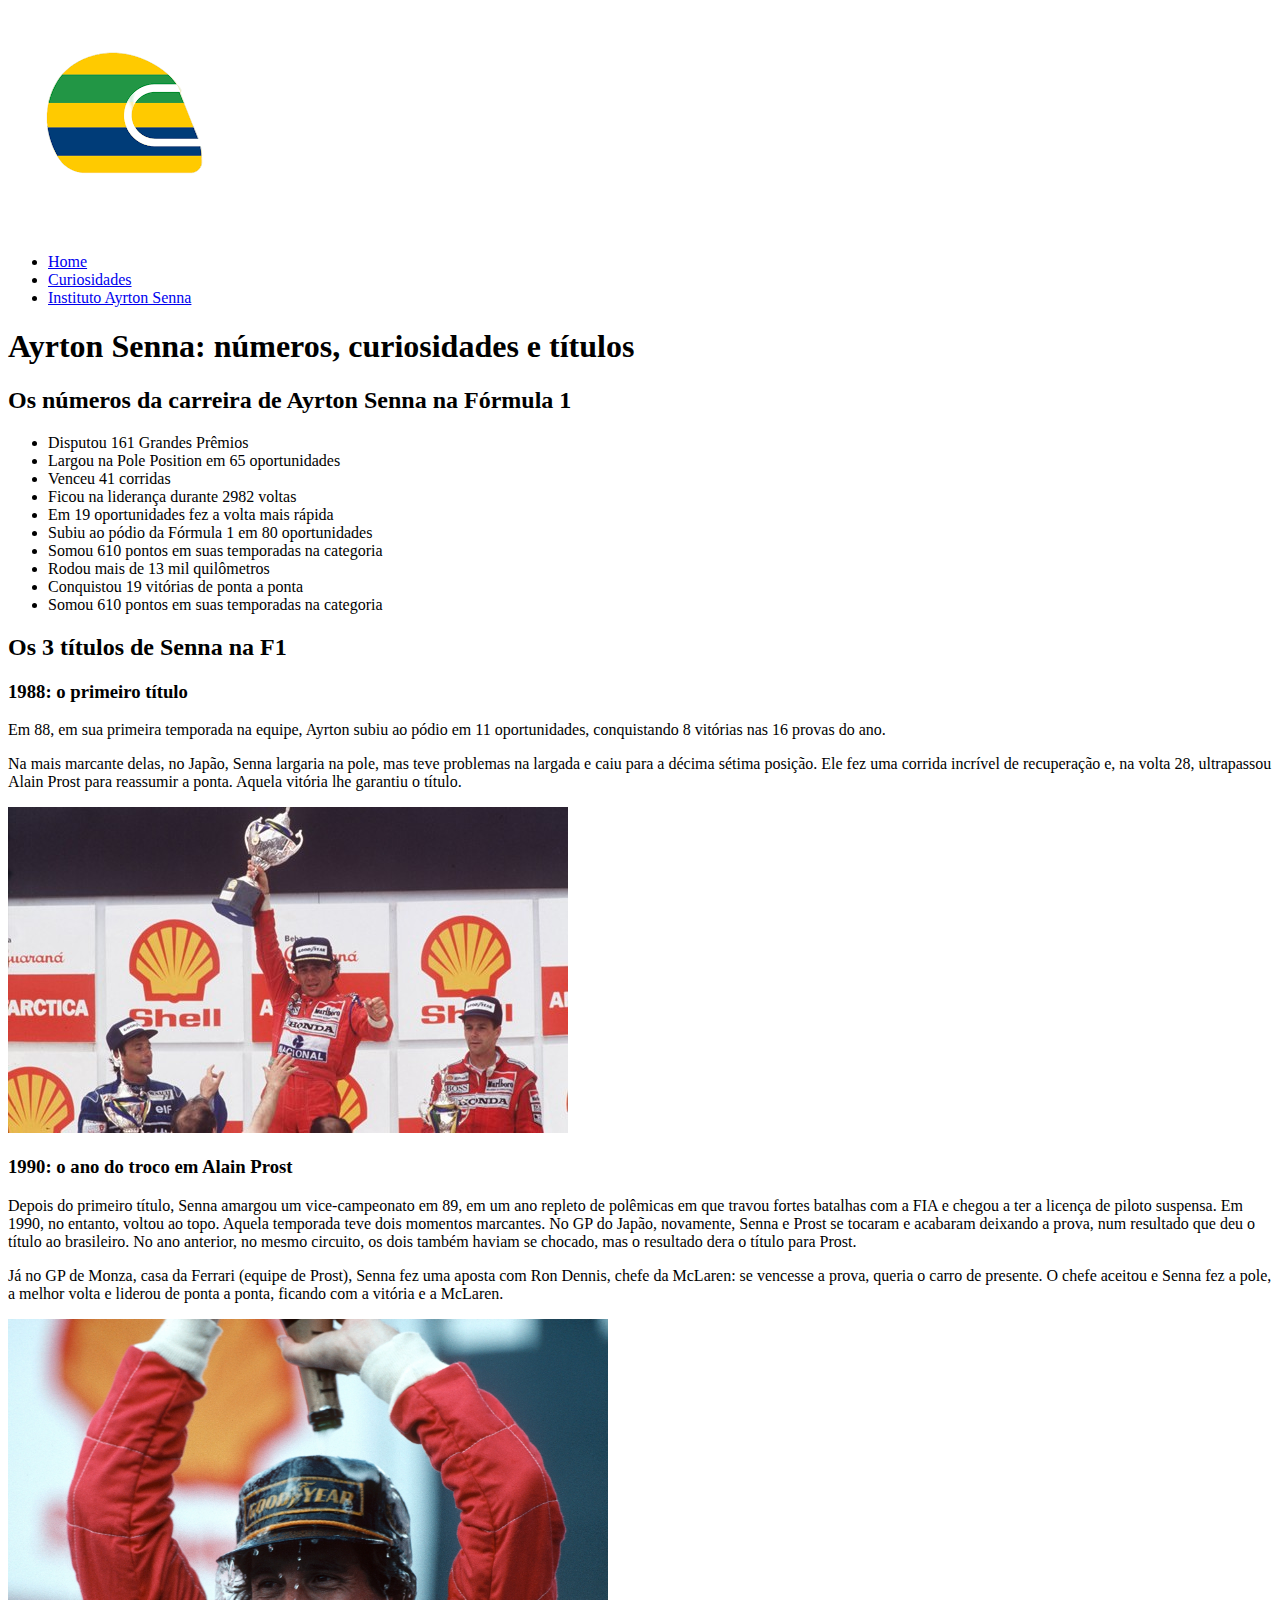
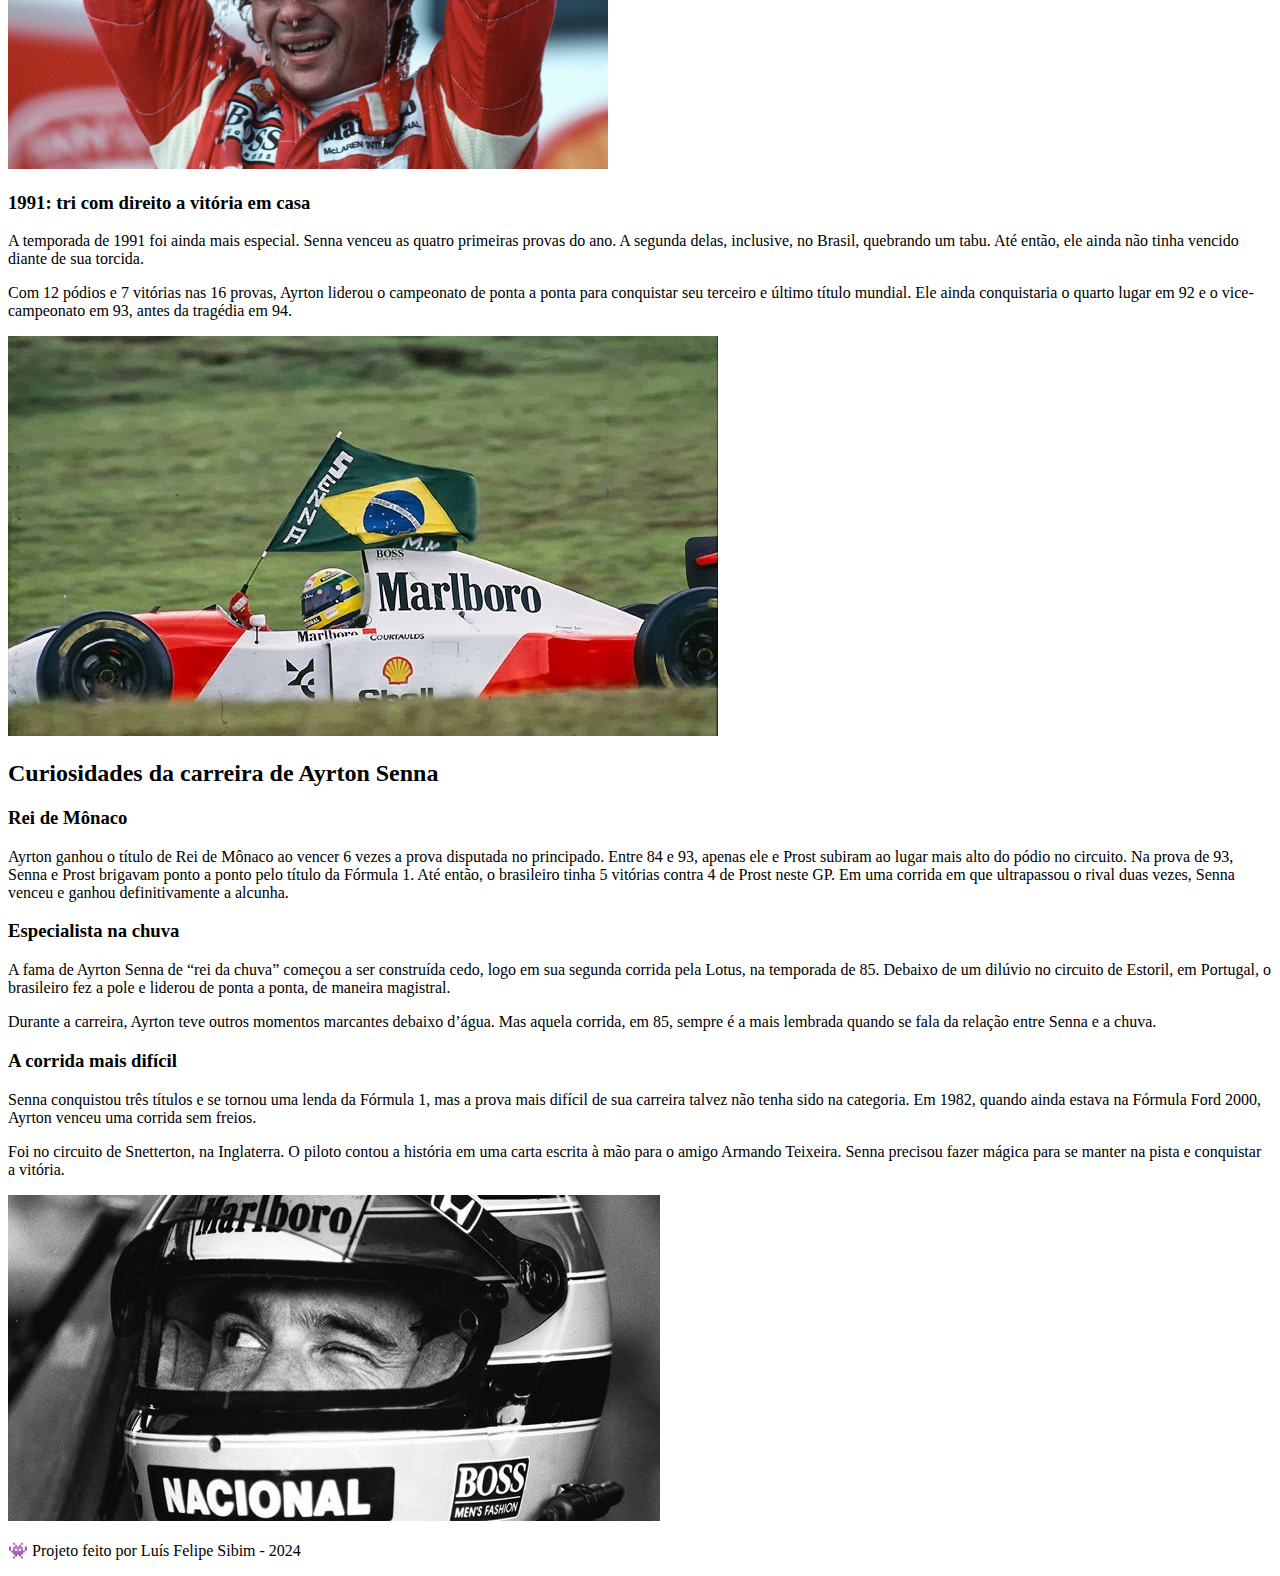
==== curiosidades.html @ d8287ef2 "add css na sessao carreira" ====
<!DOCTYPE html>
<html lang="pt-br">
    <head>
        <meta charset="UTF-8">
        <meta name="viewport" content="width=device-width, initial-scale=1.0">
        <title>Senna - Títulos e Conquistas</title>
        <link rel="preconnect" href="https://fonts.googleapis.com">
        <link rel="preconnect" href="https://fonts.gstatic.com" crossorigin>
        <link href="https://fonts.googleapis.com/css2?family=Lato:ital,wght@0,400;0,700;1,400;1,700&display=swap" rel="stylesheet">
        <link rel="shortcut icon" href="./assets/img/favicon.png" type="image/x-icon" />
    </head>
    <body>
        <header>
            <div id="menu">
                <a class="logo" href="#"><img src="./assets/img/logo-senna.png" alt=""></a>
                <nav>
                    <ul class="navbar">
                        <li><a href="index.html">Home</a></li>
                        <li><a href="#">Curiosidades</a></li>
                        <li><a href="https://institutoayrtonsenna.org.br/" target="_blank">Instituto Ayrton Senna</a></li>
                    </ul>
                </nav>
            </div>
        </header>
        <main>
            <section>
                <article>
                    <h1>Ayrton Senna: números, curiosidades e títulos</h1>
                    <h2>Os números da carreira de Ayrton Senna na Fórmula 1</h2>
                    <ul>
                        <li>Disputou 161 Grandes Prêmios</li>                 
                        <li>Largou na Pole Position em 65 oportunidades</li>                 
                        <li>Venceu 41 corridas</li>                 
                        <li>Ficou na liderança durante 2982 voltas</li>                 
                        <li>Em 19 oportunidades fez a volta mais rápida</li>                 
                        <li>Subiu ao pódio da Fórmula 1 em 80 oportunidades</li>                 
                        <li>Somou 610 pontos em suas temporadas na categoria</li>                
                        <li>Rodou mais de 13 mil quilômetros </li>                
                        <li>Conquistou 19 vitórias de ponta a ponta</li>                
                        <li>Somou 610 pontos em suas temporadas na categoria</li>                
                    </ul>
                </article>
            </section>
            <section>
                <article>
                    <h2>Os 3 títulos de Senna na F1</h2>
                    <h3>1988: o primeiro título</h3>
                    <p>Em 88, em sua primeira temporada na equipe, Ayrton subiu ao pódio em 11 oportunidades, conquistando 8 vitórias nas 16 provas do ano.</p>
                    <p>Na mais marcante delas, no Japão, Senna largaria na pole, mas teve problemas na largada e caiu para a décima sétima posição. Ele fez uma corrida incrível de recuperação e, na volta 28, ultrapassou Alain Prost para reassumir a ponta. Aquela vitória lhe garantiu o título.</p>
                    <img src="./assets/img/senna-titulo1.jpg" alt="Senna segurando o troféu comemorando seu primeiro título.">
                    <h3>1990: o ano do troco em Alain Prost</h3>
                    <p>Depois do primeiro título, Senna amargou um vice-campeonato em 89, em um ano repleto de polêmicas em que travou fortes batalhas com a FIA e chegou a ter a licença de piloto suspensa. Em 1990, no entanto, voltou ao topo. Aquela temporada teve dois momentos marcantes. No GP do Japão, novamente, Senna e Prost se tocaram e acabaram deixando a prova, num resultado que deu o título ao brasileiro. No ano anterior, no mesmo circuito, os dois também haviam se chocado, mas o resultado dera o título para Prost.</p>
                    <p>Já no GP de Monza, casa da Ferrari (equipe de Prost), Senna fez uma aposta com Ron Dennis, chefe da McLaren: se vencesse a prova, queria o carro de presente. O chefe aceitou e Senna fez a pole, a melhor volta e liderou de ponta a ponta, ficando com a vitória e a McLaren.</p>
                    <img src="./assets/img/senna-champagne.jpg" alt="Ayrton Senna comemorando com champagne." width="600">
                    <h3>1991: tri com direito a vitória em casa</h3>
                    <p>A temporada de 1991 foi ainda mais especial. Senna venceu as quatro primeiras provas do ano. A segunda delas, inclusive, no Brasil, quebrando um tabu. Até então, ele ainda não tinha vencido diante de sua torcida.</p>
                    <p>Com 12 pódios e 7 vitórias nas 16 provas, Ayrton liderou o campeonato de ponta a ponta para conquistar seu terceiro e último título mundial. Ele ainda conquistaria o quarto lugar em 92 e o vice-campeonato em 93, antes da tragédia em 94.</p>
                    <img src="./assets/img/senna-carro.jpg" alt="Senna no seu fórmula 1, segurando a bandeira do Brasil.">
                </article>
            </section>
            <section>
                <article>
                    <h2>Curiosidades da carreira de Ayrton Senna</h2>
                    <h3>Rei de Mônaco</h3>
                    <p>Ayrton ganhou o título de Rei de Mônaco ao vencer 6 vezes a prova disputada no principado. Entre 84 e 93, apenas ele e Prost subiram ao lugar mais alto do pódio no circuito. Na prova de 93, Senna e Prost brigavam ponto a ponto pelo título da Fórmula 1. Até então, o brasileiro tinha 5 vitórias contra 4 de Prost neste GP. Em uma corrida em que ultrapassou o rival duas vezes, Senna venceu e ganhou definitivamente a alcunha.</p>
                    <h3>Especialista na chuva</h3>
                    <p>A fama de Ayrton Senna de “rei da chuva” começou a ser construída cedo, logo em sua segunda corrida pela Lotus, na temporada de 85. Debaixo de um dilúvio no circuito de Estoril, em Portugal, o brasileiro fez a pole e liderou de ponta a ponta, de maneira magistral.</p>
                    <p>Durante a carreira, Ayrton teve outros momentos marcantes debaixo d’água. Mas aquela corrida, em 85, sempre é a mais lembrada quando se fala da relação entre Senna e a chuva.</p>
                    <h3>A corrida mais difícil</h3>
                    <p>Senna conquistou três títulos e se tornou uma lenda da Fórmula 1, mas a prova mais difícil de sua carreira talvez não tenha sido na categoria. Em 1982, quando ainda estava na Fórmula Ford 2000, Ayrton venceu uma corrida sem freios.</p>
                    <p>Foi no circuito de Snetterton, na Inglaterra. O piloto contou a história em uma carta escrita à mão para o amigo Armando Teixeira. Senna precisou fazer mágica para se manter na pista e conquistar a vitória.</p>
                    <img src="./assets/img/senna-bw.jpg" alt="Senna de capacete em preto e branco.">
                </article>
            </section>
        </main>
        <footer>
            <p>👾 Projeto feito por Luís Felipe Sibim - 2024</p>
        </footer>
    </body>
</html>
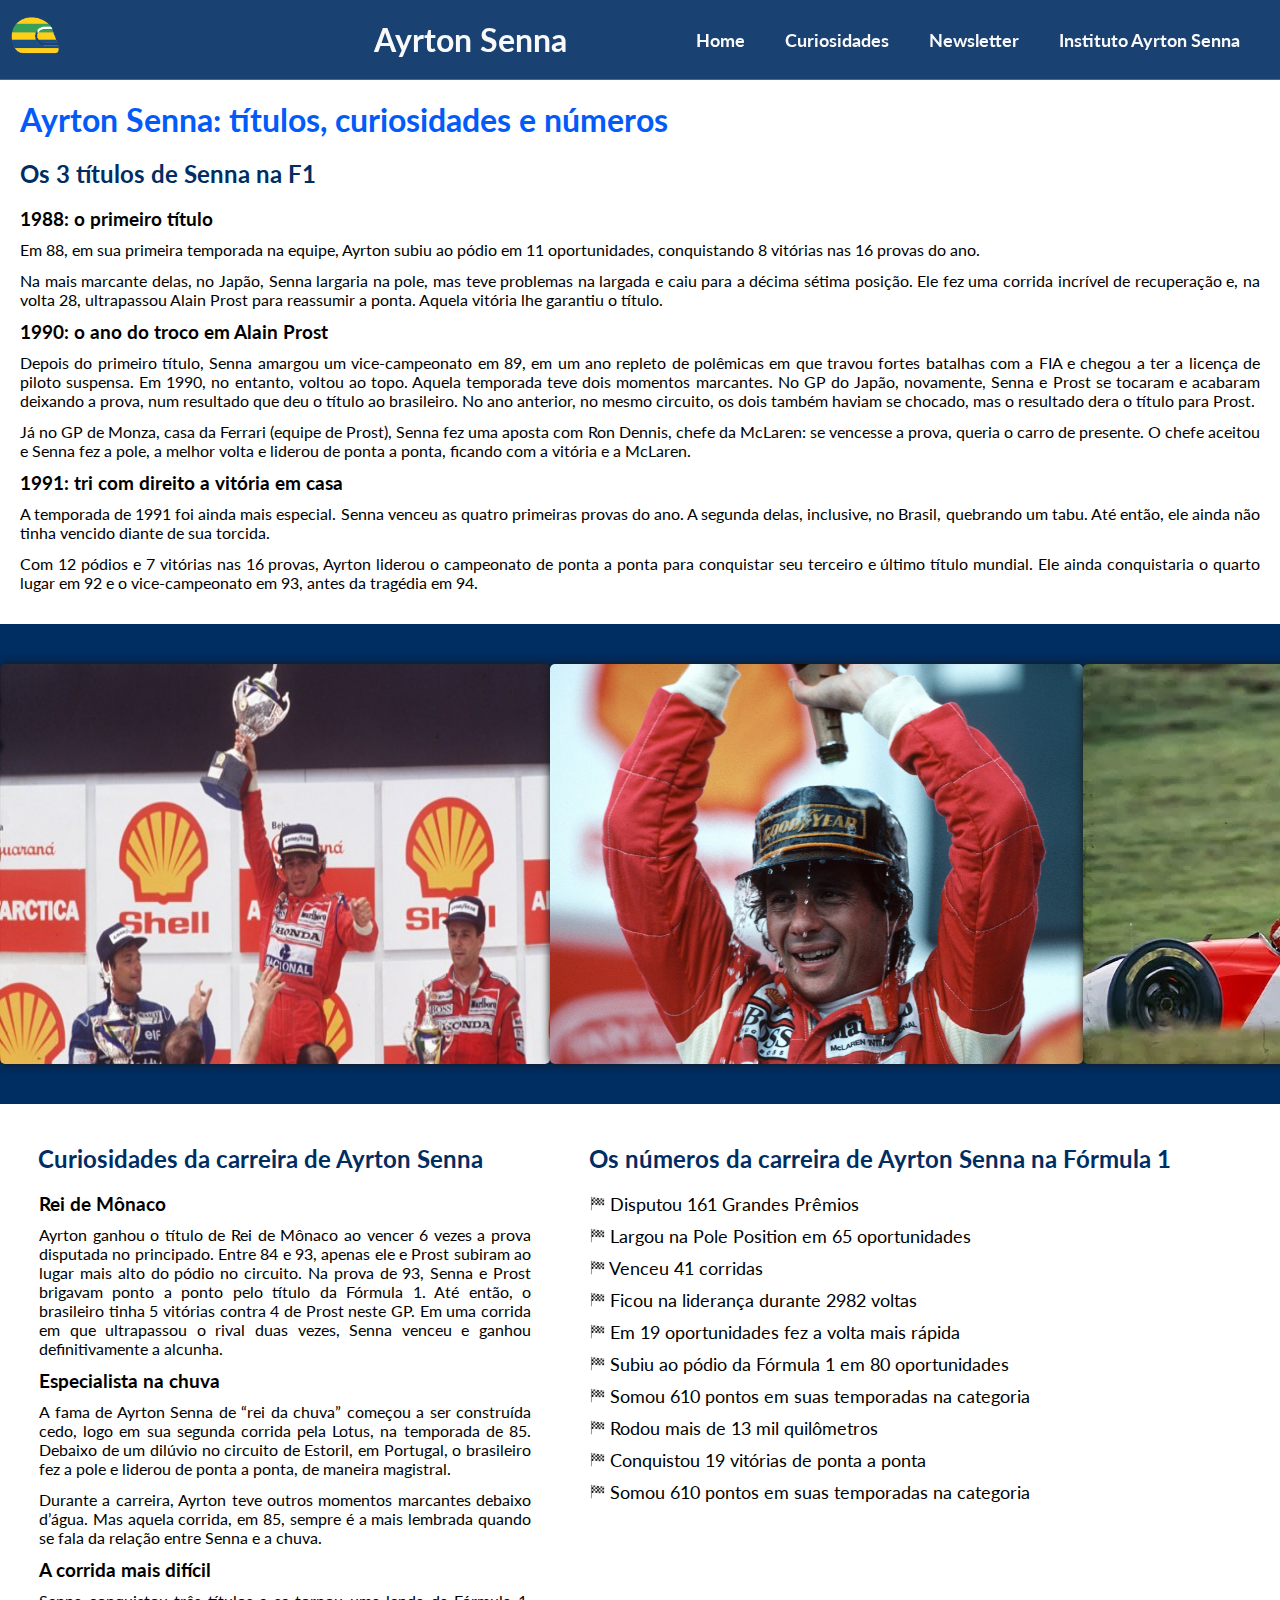
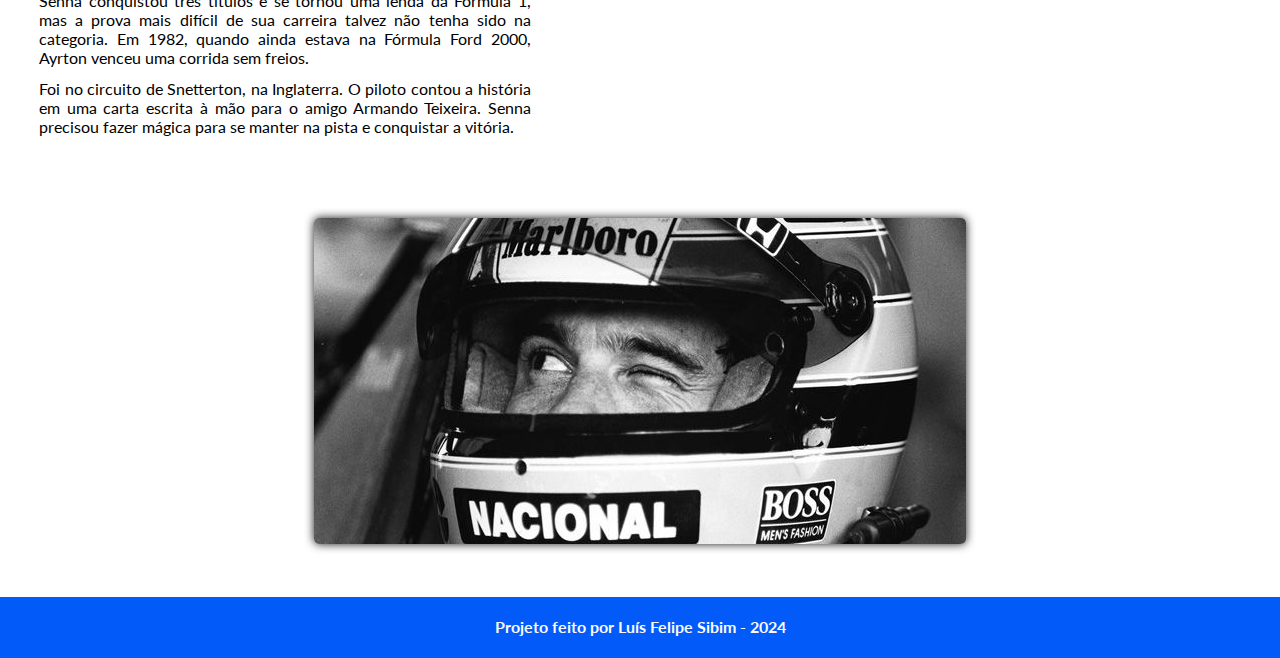
==== commit 6bda2a18: "add css na pagina curiosidades" ====
--- a/curiosidades.html
+++ b/curiosidades.html
@@ -8,58 +8,66 @@
         <link rel="preconnect" href="https://fonts.gstatic.com" crossorigin>
         <link href="https://fonts.googleapis.com/css2?family=Lato:ital,wght@0,400;0,700;1,400;1,700&display=swap" rel="stylesheet">
         <link rel="shortcut icon" href="./assets/img/favicon.png" type="image/x-icon" />
+        <link rel="stylesheet" href="./assets/css/styles.css">
     </head>
     <body>
-        <header>
-            <div id="menu">
-                <a class="logo" href="#"><img src="./assets/img/logo-senna.png" alt=""></a>
+        <header class="menu-container">
+            <div id="menu" class="menu-content">
+                <a href="#">
+                    <img class="logo" src="./assets/img/logo-senna.png" alt="">
+                </a>
+                <h1>Ayrton Senna</h1>
                 <nav>
                     <ul class="navbar">
-                        <li><a href="index.html">Home</a></li>
-                        <li><a href="#">Curiosidades</a></li>
-                        <li><a href="https://institutoayrtonsenna.org.br/" target="_blank">Instituto Ayrton Senna</a></li>
+                        <li>
+                            <a href="index.html">Home</a>
+                        </li>
+                        <li>
+                            <a href="#">Curiosidades</a>
+                        </li>
+                        <li>
+                            <a href="index.html#newsletter">Newsletter</a>
+                        </li>
+                        <li>
+                            <a href="https://institutoayrtonsenna.org.br/" target="_blank">Instituto Ayrton Senna</a>
+                        </li>
                     </ul>
                 </nav>
             </div>
         </header>
-        <main>
+        <main class="main-container">
+            <h1>Ayrton Senna: títulos, curiosidades e números</h1>
+            <h2>Os 3 títulos de Senna na F1</h2>
             <section>
-                <article>
-                    <h1>Ayrton Senna: números, curiosidades e títulos</h1>
-                    <h2>Os números da carreira de Ayrton Senna na Fórmula 1</h2>
-                    <ul>
-                        <li>Disputou 161 Grandes Prêmios</li>                 
-                        <li>Largou na Pole Position em 65 oportunidades</li>                 
-                        <li>Venceu 41 corridas</li>                 
-                        <li>Ficou na liderança durante 2982 voltas</li>                 
-                        <li>Em 19 oportunidades fez a volta mais rápida</li>                 
-                        <li>Subiu ao pódio da Fórmula 1 em 80 oportunidades</li>                 
-                        <li>Somou 610 pontos em suas temporadas na categoria</li>                
-                        <li>Rodou mais de 13 mil quilômetros </li>                
-                        <li>Conquistou 19 vitórias de ponta a ponta</li>                
-                        <li>Somou 610 pontos em suas temporadas na categoria</li>                
-                    </ul>
+                <article class="titles-container">
+                    <div class="titles-content">
+                        <div class="content-style">
+                            <h3>1988: o primeiro título</h3>
+                            <p>Em 88, em sua primeira temporada na equipe, Ayrton subiu ao pódio em 11 oportunidades, conquistando 8 vitórias nas 16 provas do ano.</p>
+                            <p>Na mais marcante delas, no Japão, Senna largaria na pole, mas teve problemas na largada e caiu para a décima sétima posição. Ele fez uma corrida incrível de recuperação e, na volta 28, ultrapassou Alain Prost para reassumir a ponta. Aquela vitória lhe garantiu o título.</p>
+                        </div>
+                        <div class="content-style">
+                            <h3>1990: o ano do troco em Alain Prost</h3>
+                            <p>Depois do primeiro título, Senna amargou um vice-campeonato em 89, em um ano repleto de polêmicas em que travou fortes batalhas com a FIA e chegou a ter a licença de piloto suspensa. Em 1990, no entanto, voltou ao topo. Aquela temporada teve dois momentos marcantes. No GP do Japão, novamente, Senna e Prost se tocaram e acabaram deixando a prova, num resultado que deu o título ao brasileiro. No ano anterior, no mesmo circuito, os dois também haviam se chocado, mas o resultado dera o título para Prost.</p>
+                            <p>Já no GP de Monza, casa da Ferrari (equipe de Prost), Senna fez uma aposta com Ron Dennis, chefe da McLaren: se vencesse a prova, queria o carro de presente. O chefe aceitou e Senna fez a pole, a melhor volta e liderou de ponta a ponta, ficando com a vitória e a McLaren.</p>
+                        </div>
+                        <div class="content-style">
+                            <h3>1991: tri com direito a vitória em casa</h3>
+                            <p>A temporada de 1991 foi ainda mais especial. Senna venceu as quatro primeiras provas do ano. A segunda delas, inclusive, no Brasil, quebrando um tabu. Até então, ele ainda não tinha vencido diante de sua torcida.</p>
+                            <p>Com 12 pódios e 7 vitórias nas 16 provas, Ayrton liderou o campeonato de ponta a ponta para conquistar seu terceiro e último título mundial. Ele ainda conquistaria o quarto lugar em 92 e o vice-campeonato em 93, antes da tragédia em 94.</p>
+                        </div>
+                    </div>
+                    <div class="images-container">
+                        <div class="images-content">
+                            <img src="./assets/img/senna-titulo1.jpg" alt="Senna segurando o troféu comemorando seu primeiro título." height="400" width="550">
+                            <img src="./assets/img/senna-champagne.jpg" alt="Ayrton Senna comemorando com champagne." width="600" height="400">
+                            <img src="./assets/img/senna-carro.jpg" alt="Senna no seu fórmula 1, segurando a bandeira do Brasil." width="600" height="400">
+                     </div>
+                    </div>
                 </article>
             </section>
-            <section>
-                <article>
-                    <h2>Os 3 títulos de Senna na F1</h2>
-                    <h3>1988: o primeiro título</h3>
-                    <p>Em 88, em sua primeira temporada na equipe, Ayrton subiu ao pódio em 11 oportunidades, conquistando 8 vitórias nas 16 provas do ano.</p>
-                    <p>Na mais marcante delas, no Japão, Senna largaria na pole, mas teve problemas na largada e caiu para a décima sétima posição. Ele fez uma corrida incrível de recuperação e, na volta 28, ultrapassou Alain Prost para reassumir a ponta. Aquela vitória lhe garantiu o título.</p>
-                    <img src="./assets/img/senna-titulo1.jpg" alt="Senna segurando o troféu comemorando seu primeiro título.">
-                    <h3>1990: o ano do troco em Alain Prost</h3>
-                    <p>Depois do primeiro título, Senna amargou um vice-campeonato em 89, em um ano repleto de polêmicas em que travou fortes batalhas com a FIA e chegou a ter a licença de piloto suspensa. Em 1990, no entanto, voltou ao topo. Aquela temporada teve dois momentos marcantes. No GP do Japão, novamente, Senna e Prost se tocaram e acabaram deixando a prova, num resultado que deu o título ao brasileiro. No ano anterior, no mesmo circuito, os dois também haviam se chocado, mas o resultado dera o título para Prost.</p>
-                    <p>Já no GP de Monza, casa da Ferrari (equipe de Prost), Senna fez uma aposta com Ron Dennis, chefe da McLaren: se vencesse a prova, queria o carro de presente. O chefe aceitou e Senna fez a pole, a melhor volta e liderou de ponta a ponta, ficando com a vitória e a McLaren.</p>
-                    <img src="./assets/img/senna-champagne.jpg" alt="Ayrton Senna comemorando com champagne." width="600">
-                    <h3>1991: tri com direito a vitória em casa</h3>
-                    <p>A temporada de 1991 foi ainda mais especial. Senna venceu as quatro primeiras provas do ano. A segunda delas, inclusive, no Brasil, quebrando um tabu. Até então, ele ainda não tinha vencido diante de sua torcida.</p>
-                    <p>Com 12 pódios e 7 vitórias nas 16 provas, Ayrton liderou o campeonato de ponta a ponta para conquistar seu terceiro e último título mundial. Ele ainda conquistaria o quarto lugar em 92 e o vice-campeonato em 93, antes da tragédia em 94.</p>
-                    <img src="./assets/img/senna-carro.jpg" alt="Senna no seu fórmula 1, segurando a bandeira do Brasil.">
-                </article>
-            </section>
-            <section>
-                <article>
+            <section class="moreinfo-container">
+                <article class="curiosity-container">
                     <h2>Curiosidades da carreira de Ayrton Senna</h2>
                     <h3>Rei de Mônaco</h3>
                     <p>Ayrton ganhou o título de Rei de Mônaco ao vencer 6 vezes a prova disputada no principado. Entre 84 e 93, apenas ele e Prost subiram ao lugar mais alto do pódio no circuito. Na prova de 93, Senna e Prost brigavam ponto a ponto pelo título da Fórmula 1. Até então, o brasileiro tinha 5 vitórias contra 4 de Prost neste GP. Em uma corrida em que ultrapassou o rival duas vezes, Senna venceu e ganhou definitivamente a alcunha.</p>
@@ -69,12 +77,29 @@
                     <h3>A corrida mais difícil</h3>
                     <p>Senna conquistou três títulos e se tornou uma lenda da Fórmula 1, mas a prova mais difícil de sua carreira talvez não tenha sido na categoria. Em 1982, quando ainda estava na Fórmula Ford 2000, Ayrton venceu uma corrida sem freios.</p>
                     <p>Foi no circuito de Snetterton, na Inglaterra. O piloto contou a história em uma carta escrita à mão para o amigo Armando Teixeira. Senna precisou fazer mágica para se manter na pista e conquistar a vitória.</p>
-                    <img src="./assets/img/senna-bw.jpg" alt="Senna de capacete em preto e branco.">
                 </article>
+                <article class="numbers-container">  
+                    <h2>Os números da carreira de Ayrton Senna na Fórmula 1</h2>
+                    <ul>
+                        <li><img src="./assets/img/flag.png" alt="Bandeira quadriculada" width="15" /> Disputou 161 Grandes Prêmios</li>                 
+                        <li><img src="./assets/img/flag.png" alt="Bandeira quadriculada" width="15" /> Largou na Pole Position em 65 oportunidades</li>                 
+                        <li><img src="./assets/img/flag.png" alt="Bandeira quadriculada" width="15" /> Venceu 41 corridas</li>                 
+                        <li><img src="./assets/img/flag.png" alt="Bandeira quadriculada" width="15" /> Ficou na liderança durante 2982 voltas</li>                 
+                        <li><img src="./assets/img/flag.png" alt="Bandeira quadriculada" width="15" /> Em 19 oportunidades fez a volta mais rápida</li>                 
+                        <li><img src="./assets/img/flag.png" alt="Bandeira quadriculada" width="15" /> Subiu ao pódio da Fórmula 1 em 80 oportunidades</li>                 
+                        <li><img src="./assets/img/flag.png" alt="Bandeira quadriculada" width="15" /> Somou 610 pontos em suas temporadas na categoria</li>                
+                        <li><img src="./assets/img/flag.png" alt="Bandeira quadriculada" width="15" /> Rodou mais de 13 mil quilômetros </li>                
+                        <li><img src="./assets/img/flag.png" alt="Bandeira quadriculada" width="15" /> Conquistou 19 vitórias de ponta a ponta</li>                
+                        <li><img src="./assets/img/flag.png" alt="Bandeira quadriculada" width="15" /> Somou 610 pontos em suas temporadas na categoria</li>                
+                    </ul>
+                </article>
+            </section>
+            <section class="tribute-container">
+                <img src="./assets/img/senna-bw.jpg" alt="Senna de capacete em preto e branco.">
             </section>
         </main>
         <footer>
-            <p>👾 Projeto feito por Luís Felipe Sibim - 2024</p>
+            <p>Projeto feito por Luís Felipe Sibim - 2024</p>
         </footer>
     </body>
 </html>--- a/assets/css/styles.css
+++ b/assets/css/styles.css
@@ -0,0 +1,369 @@
+* {
+    margin: 0;
+    padding: 0;
+    box-sizing: border-box;
+    font-family: 'Lato', sans-serif;
+}
+
+:root {
+    --blue-200: #025bf8;
+    --blue-500: #013ed2;
+    --blue-800: #002D62;
+    --black-800: #171717;
+    --gray-200: #cccccc;
+    --gray-400: #505861;
+    --white: #F9F9F9;
+}
+
+html {
+    height: 100vh;
+    scroll-behavior: smooth;
+}
+
+button, a {
+    cursor: pointer;
+}
+
+
+
+.menu-container {
+    width: 100%;
+    background-color: var(--blue-800);
+    height: 80px;
+    display: flex;
+    justify-content: center;
+    align-items: center;
+    position: sticky;
+    top: 0;
+    border-bottom: 1px solid var(--blue-200);
+    filter: opacity(0.9);
+}
+
+.menu-content {
+    display: flex;
+    justify-content: space-between;
+    align-items: center;
+    width: 100%;
+    color: var(--white);
+}
+
+.logo {
+    width: 30%;
+    height: 30%;
+}
+
+.navbar {
+    display: flex;
+}
+
+.navbar li,
+a {
+   text-decoration: none;
+   list-style: none;
+   margin-right: 20px;
+   color: var(--white);
+   font-size: 18px;
+   font-weight: bold;
+}
+
+.navbar a:hover {
+    color: var(--blue-200)
+}
+
+.start-container {
+    display: flex;
+    justify-content: center;
+    margin: 30px 20px;
+}
+
+.start-container img {
+    width: 80%;
+    height: 80%;
+    border-radius: 5px;
+}
+
+.start-content {
+    display: flex;
+    flex-direction: column;
+    justify-content: space-evenly;
+    width: 80%;
+}
+
+.start-content h2 {
+    color: #002D62;
+    font-size: 38px;
+    margin: -20px 0;
+}
+.start-content p {
+    margin:-10px 20px -10px 0;
+    text-align: justify;
+}
+
+.career-container {
+    background-color: var(--blue-800);
+    width: 100%;
+    padding: 20px 20px;
+    margin: 20px 0;
+}
+
+.career-container h2 {
+    color: var(--blue-200);
+    font-size: 40px;
+    margin-bottom: 20px;
+}
+
+.career-content {
+    display: grid;
+    grid-template-columns: 1fr 1fr 1fr;
+    grid-template-rows: auto auto auto;
+    gap: 30px;
+    color: var(--white);
+    height: 70vh;
+}
+
+.ford-container {
+    display: flex;
+    flex-direction: column;
+    justify-content: space-between;
+    align-items: center;
+    text-align: justify;
+    border: 1px solid var(--blue-500);
+    border-radius: 5px;
+    box-shadow: 0 0 10px rgba(0, 0, 0, 0.5);
+    padding: 10px 10px;
+}
+
+.ford-container h3 {
+    font-size: 22px;
+}
+
+.ford-container h3, 
+p {
+    margin-bottom: 12px
+}
+
+.ford-container iframe {
+    margin: 5px 0;
+    border-radius: 5px;
+}
+
+.f3-container {
+    display: flex;
+    flex-direction: column;
+    justify-content: space-between;
+    align-items: center;
+    text-align: justify;
+    border: 1px solid var(--blue-500);
+    border-radius: 5px;
+    box-shadow: 0 0 10px rgba(0, 0, 0, 0.5);
+    padding: 10px 10px;
+}
+
+.f3-container h3 {
+    font-size: 22px;
+}
+
+.f3-container h3, 
+p {
+    margin-bottom: 12px
+}
+
+.f3-container iframe {
+    border-radius: 5px;
+}
+
+.f1-container {
+    display: flex;
+    flex-direction: column;
+    justify-content: space-between;
+    align-items: center;
+    text-align: justify;
+    border: 1px solid var(--blue-500);
+    border-radius: 5px;
+    box-shadow: 0 0 10px var(--black-800);
+    padding: 10px 10px;
+}
+
+.f1-container h3 {
+    font-size: 22px;
+}
+
+.f1-container h3, 
+p {
+    margin-bottom: 12px
+}
+
+.f1-container iframe {
+    border-radius: 5px;
+}
+
+.info-container {
+    display: grid;
+    grid-template-columns: 1fr 1fr;
+    align-items: center;
+    justify-items: center;
+    margin: 20px 20px;
+    padding: 5px;
+}
+
+.info-container h2 {
+    color: var(--blue-800);
+    margin-bottom: 12px;
+    font-size: 32px;
+}
+
+.info-container p {
+    margin-bottom: 12px;
+}
+
+.info-container a {
+    color: var(--blue-800);
+    font-size: 16px;
+}
+
+.info-container a:hover {
+    color: var(--blue-200);
+}
+
+.more-container {
+    display: flex;
+    flex-direction: column;
+    max-width: 50%;
+    text-align: justify;
+}
+
+.news-container {
+    display: flex;
+    flex-direction: column;
+    width: 65%;
+}
+
+form {
+    display: flex;
+    flex-direction: column;
+    border: none;
+}
+
+form label {
+    font-size: 20px;
+    text-align: left;
+}
+
+form input {
+    margin: 5px 0;
+    font-size: 20px;
+    border: 2px solid var(--blue-800);
+    border-radius: 5px;
+    padding: 5px;
+}
+
+form button {
+    margin-top: 20px;
+    padding: 10px;
+    font-size: 20px;
+    font-weight: bold;
+    background-color: var(--blue-800);
+    color: var(--white);
+    border: none;
+    border-radius: 5px;
+}
+
+form button:hover {
+    background-color: var(--white);
+    border: 2px solid var(--blue-200);
+    color: var(--blue-200);
+}
+
+footer {
+    text-align: center;
+    margin: 0;
+    padding: 10px 0 10px 0;
+    color: var(--white);
+    background-color: var(--blue-200);
+    font-weight: bold;
+}
+
+footer p {
+    margin-top: 10px;
+}
+
+/* curiosidades.html */
+
+.main-container h1 {
+    color: var(--blue-200);
+    margin: 20px;
+}
+
+.main-container h2 {
+    color: var(--blue-800);
+    margin: 20px;
+}
+
+.titles-container {
+    display: flex;
+    flex-direction: column;
+}
+
+.titles-content {
+    margin: 0 20px 20px 20px;
+}
+
+.content-style {
+    text-align: justify;
+}
+
+.content-style h3 {
+    margin-bottom: 10px;
+}
+
+.images-content {
+    display: flex;
+    justify-content: space-evenly;
+    background-color: var(--blue-800);
+    padding: 40px 0;
+}
+
+.images-content img {
+    border-radius: 5px;
+    box-shadow: 0 0 10px var(--black-800);
+}
+
+.moreinfo-container {
+    display: flex;
+    justify-content: space-evenly;
+    margin-right: 50px;
+}
+
+.moreinfo-container h2 {
+    margin-left: -1px;
+}
+
+.curiosity-container {
+    max-width: 40%;
+    text-align: justify;
+    margin: 20px
+}
+
+.curiosity-container h3 {
+    margin-bottom: 10px;
+}
+
+.numbers-container {
+    margin: 20px;
+}
+
+.numbers-container li {
+    font-size: 18px;
+    list-style: none;
+    margin-bottom: 10px;
+}
+
+.tribute-container {
+    text-align: center;
+    margin: 50px 0;
+}
+
+.tribute-container img {
+    border-radius: 5px;
+    box-shadow: 0 0 10px var(--black-800);
+}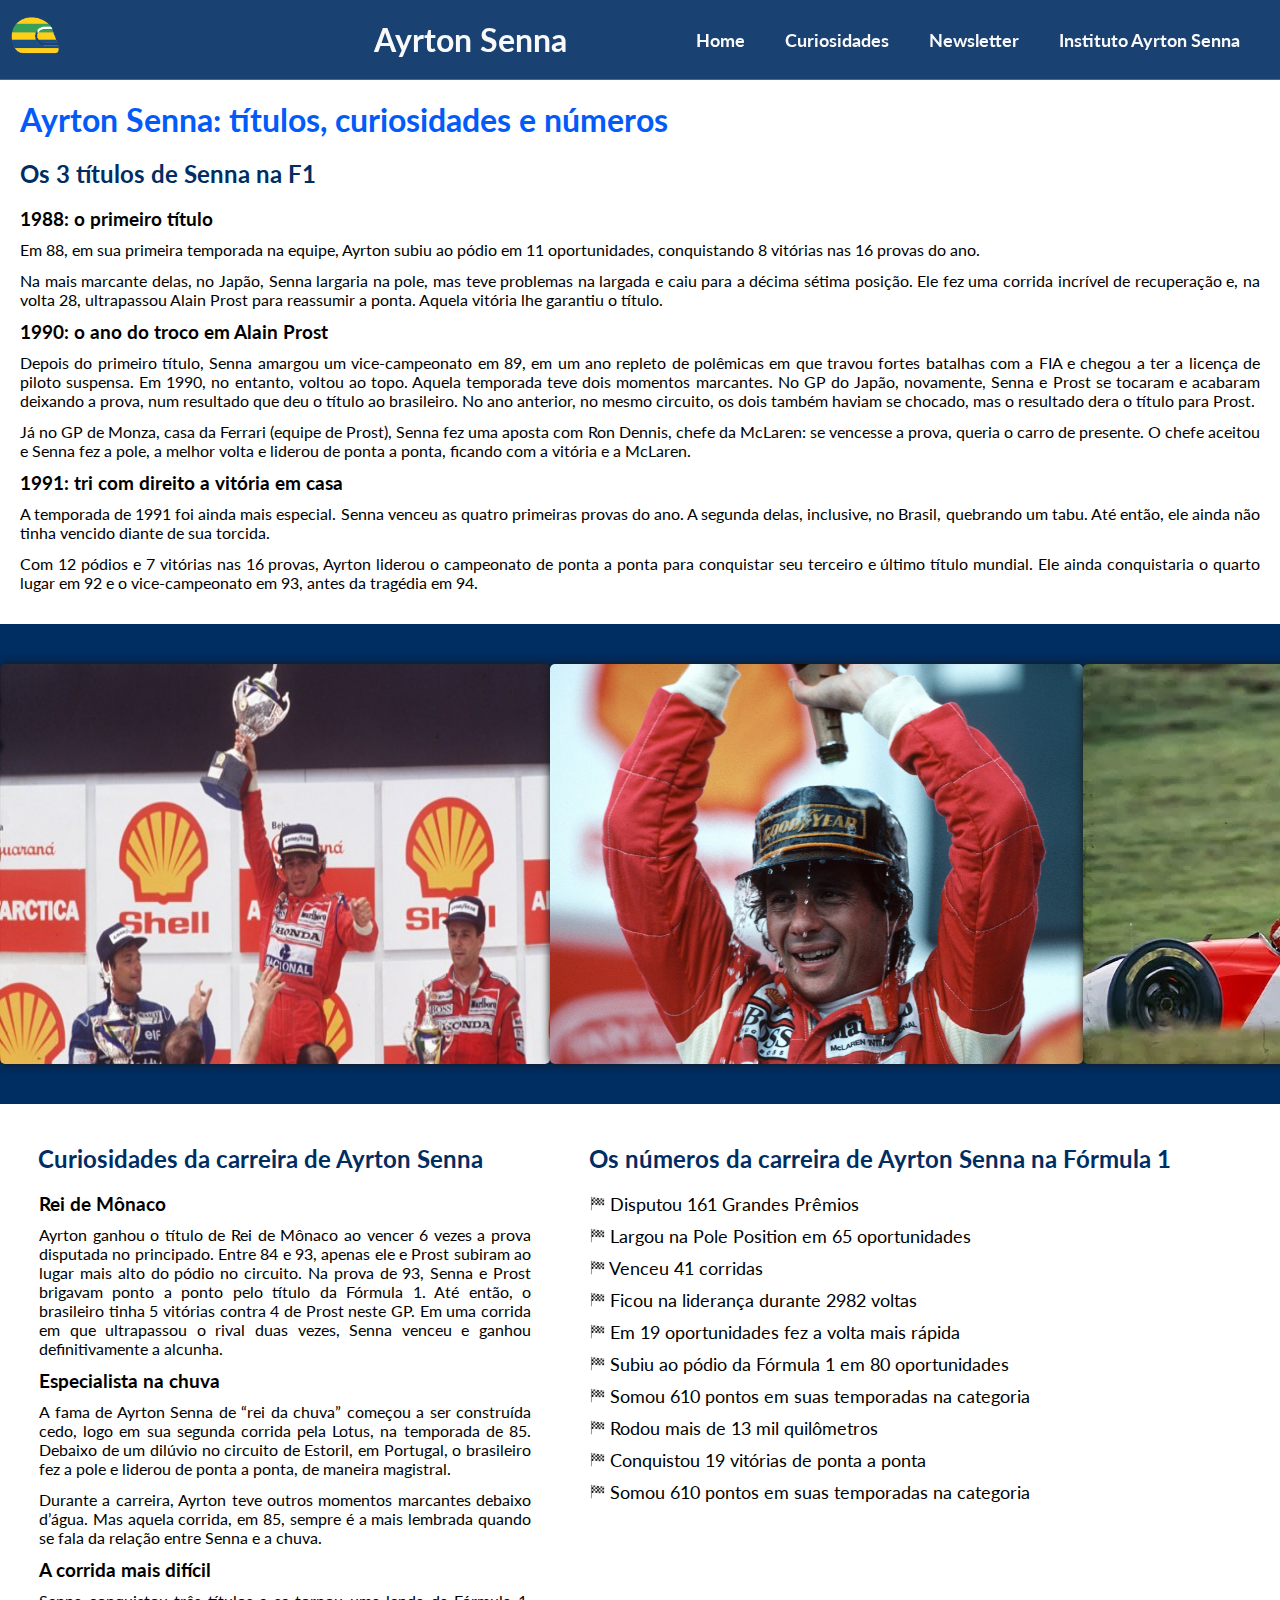
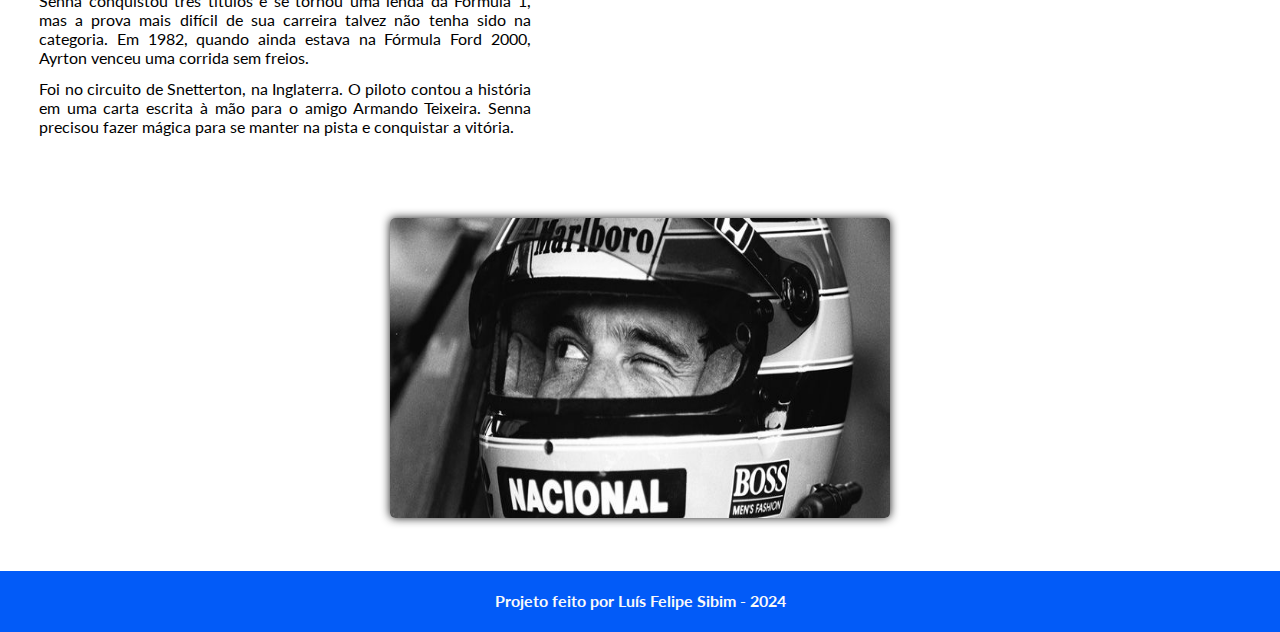
==== commit 81a604af: "add js basico" ====
--- a/curiosidades.html
+++ b/curiosidades.html
@@ -95,11 +95,12 @@
                 </article>
             </section>
             <section class="tribute-container">
-                <img src="./assets/img/senna-bw.jpg" alt="Senna de capacete em preto e branco.">
+                <img src="./assets/img/senna-bw.jpg" id="img-tribute" onmousemove="imgZoom()" onmouseout="imgNormal()" alt="Senna de capacete em preto e branco." width="500" height="300">
             </section>
         </main>
         <footer>
             <p>Projeto feito por Luís Felipe Sibim - 2024</p>
         </footer>
+        <script src="./assets/js/scripts.js"></script>
     </body>
 </html>